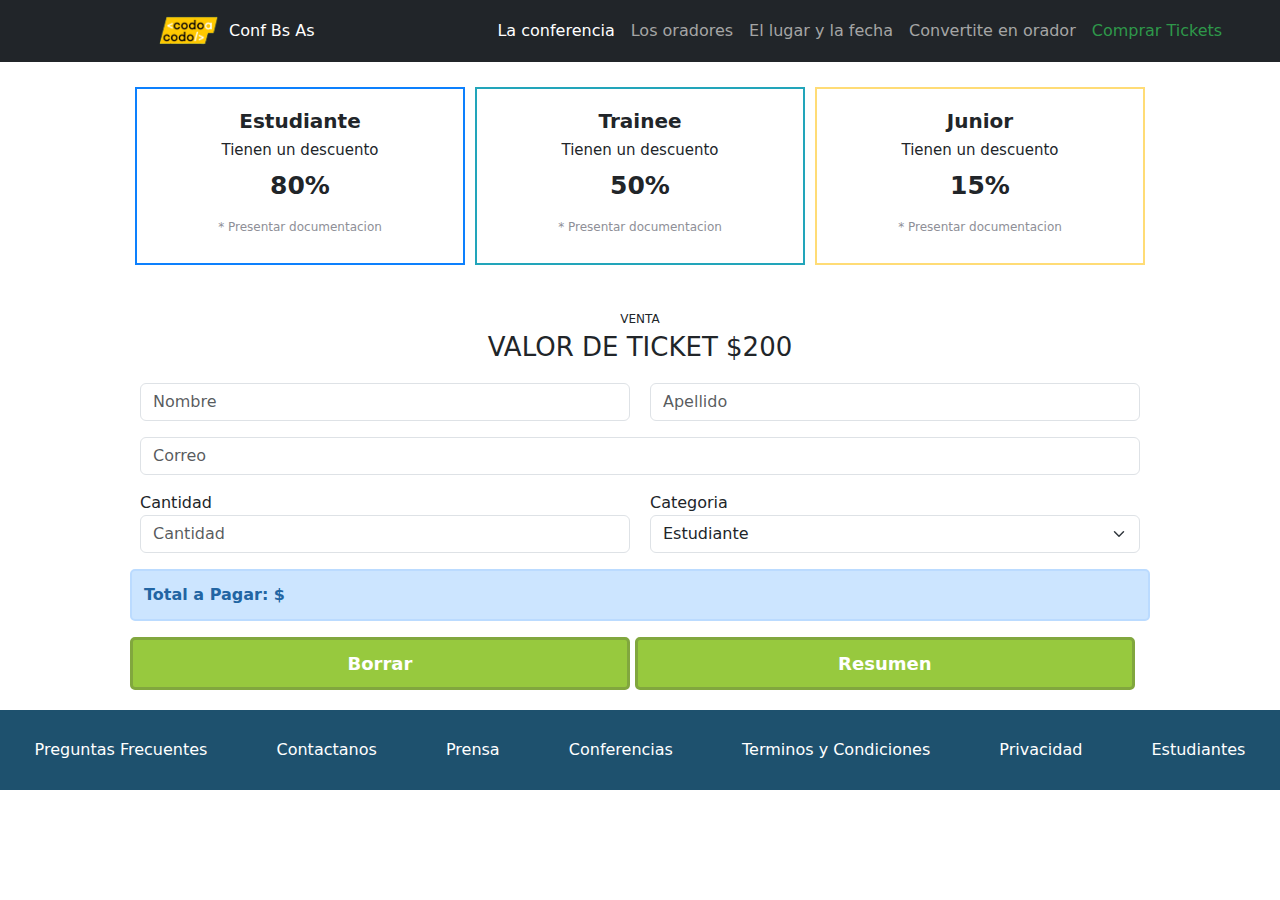
==== comprarTickets.html @ 17b8c1e5 "crecion de 2da pagina, css y js" ====
<!DOCTYPE html>
<html lang="en">
<head>
    <meta charset="UTF-8">
    <meta name="viewport" content="width=device-width, initial-scale=1.0">
    <link href="https://cdn.jsdelivr.net/npm/bootstrap@5.3.1/dist/css/bootstrap.min.css" rel="stylesheet">
    <script src="https://cdn.jsdelivr.net/npm/bootstrap@5.3.1/dist/js/bootstrap.bundle.min.js"></script>
    <link rel="stylesheet" href="/resources/css/styles.css">
    <title>COMPRAR TICKETS</title>
</head>
<body>
    <header>
        <nav class="header-barranavegacion navbar navbar-expand-sm bg-dark navbar-dark">
                <div class="container-fluid">
                    <div class="logo-navegacion">
                        <img src="./resources/images/codoacodo.png" alt="LOGO" width="80px">
                        <a href="index.html" style="text-decoration: none; color: white;">Conf Bs As</a>
                    </div>
                  <button class="navbar-toggler" type="button" data-bs-toggle="collapse" data-bs-target="#collapsibleNavbar">
                    <span class="navbar-toggler-icon"></span>
                  </button>
                  <div class="links-navegacion collapse navbar-collapse" id="collapsibleNavbar">
                        <ul class="navbar-nav">
                            <li class="nav-item">
                                <a class="nav-link active" href="/index.html">La conferencia</a>
                            </li>
                            <li class="nav-item">
                                <a class="nav-link" href="#" style="color: rgb(165, 165, 165);">Los oradores</a>
                            </li>
                            <li class="nav-item">
                                <a class="nav-link" href="#"style="color: rgb(165, 165, 165);">El lugar y la fecha</a>
                            </li>
                            <li class="nav-item">
                                <a class="nav-link" href="#" style="color: rgb(165, 165, 165);">Convertite en orador</a>
                            </li>
                            <li class="nav-item">
                                <a class="nav-link" href="/comprarTickets.html" style="color: rgb(46, 152, 74);">Comprar Tickets</a>
                            </li>
                        </ul>
                  </div>
                </div>
          </nav>
    </header>
    <main class="main">
            <div class="row align-items-center">
                <div class="col-md 4 item-ticket" style="border: solid 2px rgba(13,128,253,255);">
                    <h1 class="h1">Estudiante</h1>
                    <p class="h3">Tienen un descuento</p>
                    <p class="descuento">80%</p>
                    <h6 class="h6">* Presentar documentacion</h6>
                </div>
                <div class="col-md 4 item-ticket" style="border: solid 2px rgba(34,165,186,255)">
                    <h1 class="h1">Trainee</h1>
                    <p class="h3">Tienen un descuento</p>
                    <p class="descuento">50%</p>
                    <h6 class="h6">* Presentar documentacion</h6>
                </div>
                <div class="col-md 4 item-ticket" style="border: solid 2px rgba(255,220,118,255)">
                    <h1 class="h1">Junior</h1>
                    <p class="h3">Tienen un descuento</p>
                    <p class="descuento">15%</p>
                    <h6 class="h6">* Presentar documentacion</h6>
                </div>
            </div>
        <section class="venta-ticket">
            <p class="tit-venta">VENTA</p>
            <p class="titulo-venta"> VALOR DE TICKET $200</p>
        </section>
        <form action="">
            <section class="formulario-compraticket row g-3">
                <div class="item-formulario col-sm-6">
                    <input type="text" class="form-control" placeholder="Nombre" aria-label="First name">
                </div>
                <div class="item-formulario col-sm-6">
                    <input type="text" class="form-control" placeholder="Apellido" aria-label="Last name">
                </div>
    
                <div class="item-formulario col-sm-12">
                    <input type="text" class="form-control" placeholder="Correo" aria-label="Last name">
                </div>
    
                <div class="item-formulario col-sm-6">
                    <label for="cantidad">Cantidad</label>
                    <input type="text" name="cantidad" class="form-control" placeholder="Cantidad" aria-label="Last name">
                </div>
                <div class="item-formulario col-sm-6">
                    <label for="categoria">Categoria</label>
                    <select class="form-select" aria-label="Default select example" name="categoria" id="categoria">
                        <option value="Estudiante">Estudiante</option>
                        <option value="Trainee">Trainee</option>
                        <option value="Junior">Junior</option>
                      </select>
                </div>
    
                <div class="bloque-totalapagar">
                    <p class="text-totalapagar"> Total a Pagar: $</p>
                </div>
    
                <div class="d-grid gap-2 d-md-block">
                    <button class="btn bloque-boton" id="botonBorrar" type="button">Borrar</button>
                    <button class="btn bloque-boton" id="botonResumen" type="button">Resumen</button>
                </div>
        </form>
        </section>
    </main>
    <footer class="footer">
        <div class="item-footer">
            <a href="#" class="link-footer">Preguntas Frecuentes</a>
        </div>
        <div class="item-footer">
            <a href="#" class="link-footer">Contactanos</a>
        </div>
        <div class="item-footer">
            <a href="#" class="link-footer">Prensa</a>
        </div>
        <div class="item-footer">
            <a href="#" class="link-footer">Conferencias</a>
        </div>
        <div class="item-footer">
            <a href="#" class="link-footer">Terminos y Condiciones</a>
        </div>
        <div class="item-footer">
            <a href="#" class="link-footer">Privacidad</a>
        </div>
        <div class="item-footer">
            <a href="#" class="link-footer">Estudiantes</a>
        </div>
    </footer>
    <script src="/resources/js/main.js"></script>
</body>
</html>
---- resources/css/styles.css ----
*{
    box-sizing: border-box;
}
/*HEADER*/
.header-barranavegacion{
    background-color: rgba(52,58,64,255);
    color: white;
    display: flex;
    justify-content: space-between;
}
.logo-navegacion{
    width: 35%;
    display: flex;
    justify-content: center;
    align-items: center;
}
.links-navegacion{
    display: flex;
    align-items: center;
    width: 65%;
    justify-content: space-evenly;
    font-weight: 500;
}
/*FOOTER*/
.footer{
    background-color: rgba(30,81,110,255);
    display: flex;
    flex-direction: column;
    align-items: center;
}
.item-footer{
    padding: 15px 0px;
}
.link-footer{
    color: white;
    text-decoration: none;
    font-weight: 500;
    
}


/*BODY INDEX*/

/*CARRUSEL*/

.caja-padre{
    position: relative;
}
.caja-hijo{
    position: absolute;
    text-align: right;
    top: 15px;
    right: 20px;
    color: white;
    font-size: 11px;
}
.boton1{
    background-color: transparent;
    padding: 8px;
    color: white;
    border-radius: 6px;
    border-style: ridge;
    border-color: white;
    border-width: 2px;
}
.boton2{
    background-color:rgb(70, 189, 78);
    padding: 8px;
    color: white;
    border-radius: 6px;
    border-style: none;
}

/*CAJA ORADORES*/
.oradores-padre{
    background-color: white;
    padding: 10px 80px;
}
.oradores-titulos{
    text-align: center;
    padding: 25px 0px;
}
.row{
    --bs-gutter-x: 0;
}
.oradores-img{
    width: 100%;
}
.oradores-items{
    border: 1px;
    border-style: solid;
    border-color: rgb(181, 178, 178);
    margin: 14px;
    box-sizing: border-box;
}
.oradores-row{
    --bs-gutter-x: 0.2rem;
}
.p{
    font-size: 11px;
    margin: 4px;
}
/*FORMULARIO ORADORES*/
.formulario{
    background-color: white;
    text-align: center;
    padding: 25px 0px;
}
.row-formulario{
    padding: 10px 40px;
}
.item-formulario{
    padding: 0px 10px;
}


/*media query*/
@media (min-width: 576px){
    .caja-hijo{
        font-size: 13px;
        top: 50px;
        right: 40px;
    }
}
@media (min-width: 768px){
    .caja-hijo{
        font-size: 18px;
        top: 150px;
        right: 100px;
    }
    .p{
        font-size: 14px;
    }
    .row-formulario{
        padding: 10px 100px;
    }
    
    .footer{
        display: flex;
        flex-direction: row;
        justify-content: space-around;
        align-items: center;
        height: 80px;
    }
}
@media (min-width: 1100px){
    .caja-hijo{
        font-size: 20px;
        top: 200px;
        right: 100px;
    }
    .row-formulario{
        padding: 10px 300px;
    }
    
}

/*BODY COMPRAR TICKETS*/
.main{
    margin: 20px 130px;
}
/*BLOQUE CUADRO DE TICKETS*/
.item-ticket{
    text-align: center;
    padding: 20px;
    margin: 5px 5px;
}
/*BLOQUES TEXTOS*/
.h1{
    font-size: 20px;
    font-weight: 600;
}
.h3{
    font-size: 15px;
    font-weight: 450;
}
.descuento{
    font-size: 25px;
    font-weight: 650;
}
.h6{
    color: rgba(142,143,151,255);
    font-size: 12px;
    font-weight: 500;
}

/*SECCION VENTA DE TICKETS- FORM*/
.venta-ticket{
    text-align: center;
    margin-top: 40px;
}
.tit-venta{
    font-size: 12px;
    margin: 0
}
.titulo-venta{
    font-size: 26px;
    font-weight: 500;
}
/*FORMULARIO*/


.bloque-totalapagar{
    background-color: rgba(204,229,255,255);
    border-radius: 5px;
    border: solid 2px rgba(187,219,255,255);
}
.text-totalapagar{
    color: rgba(34,101,163,255);
    margin: 12px;
    font-weight:550;
}
.bloque-boton{
    background-color: rgba(151,201,62,255);
    border-radius: 5px;
    border: solid 3px rgb(129 167 62);
    padding: 10px;
    text-align: center;
    color: white;
    font-weight:550;
    font-size: 18px;
}
.bloque-boton:hover{
    background-color: black;
    color: rgba(151,201,62,255);
    border: solid 3px rgb(129 167 62)
}
@media (min-width: 768px){
    .bloque-boton{
        width: 49%;
    }
}
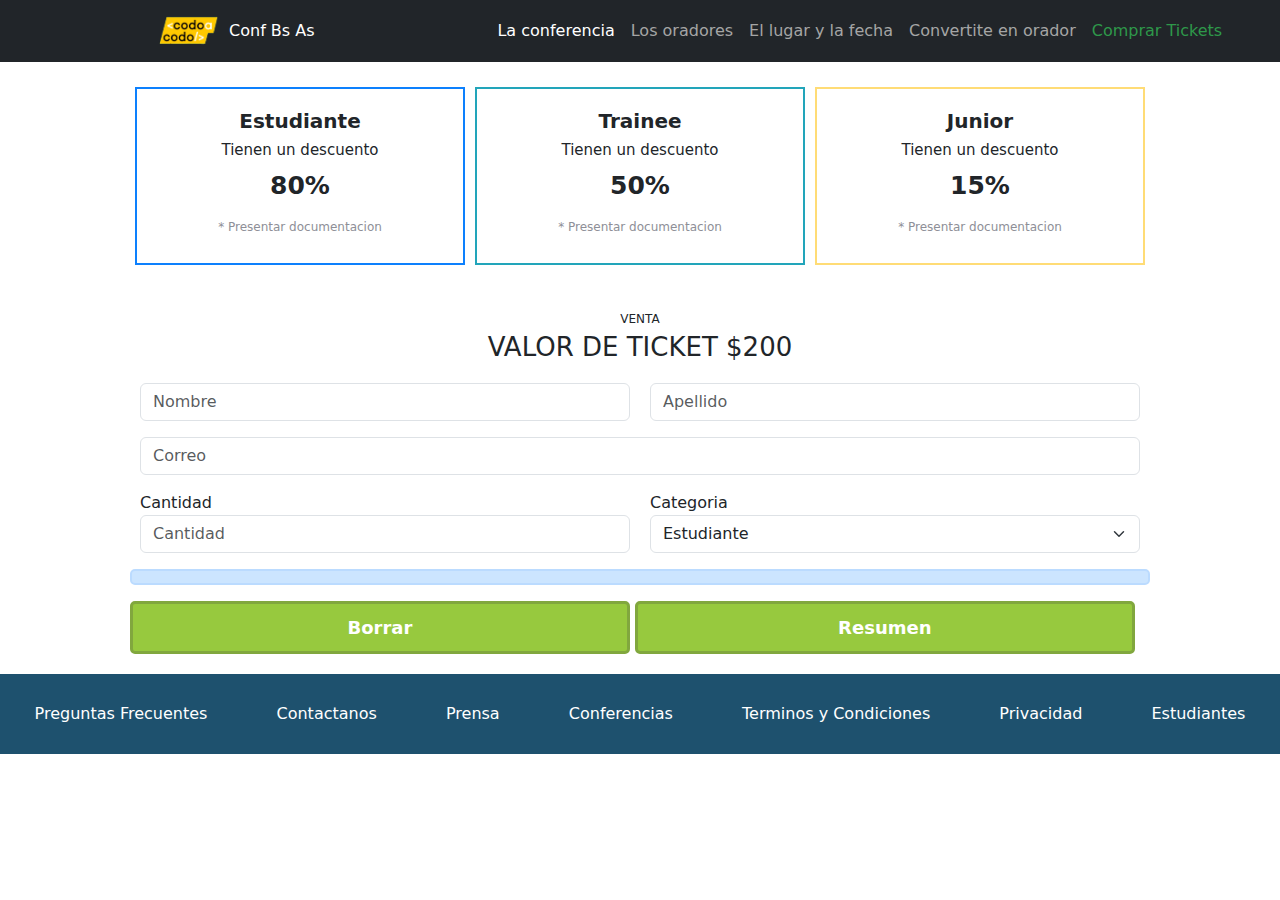
==== commit 48f18d8d: "correccion de errores" ====
--- a/comprarTickets.html
+++ b/comprarTickets.html
@@ -5,7 +5,7 @@
     <meta name="viewport" content="width=device-width, initial-scale=1.0">
     <link href="https://cdn.jsdelivr.net/npm/bootstrap@5.3.1/dist/css/bootstrap.min.css" rel="stylesheet">
     <script src="https://cdn.jsdelivr.net/npm/bootstrap@5.3.1/dist/js/bootstrap.bundle.min.js"></script>
-    <link rel="stylesheet" href="/resources/css/styles.css">
+    <link rel="stylesheet" href="resources/css/styles.css">
     <title>COMPRAR TICKETS</title>
 </head>
 <body>
@@ -93,7 +93,7 @@
                 </div>
     
                 <div class="bloque-totalapagar">
-                    <p class="text-totalapagar"> Total a Pagar: $</p>
+                    <p class="text-totalapagar"></p>
                 </div>
     
                 <div class="d-grid gap-2 d-md-block">
